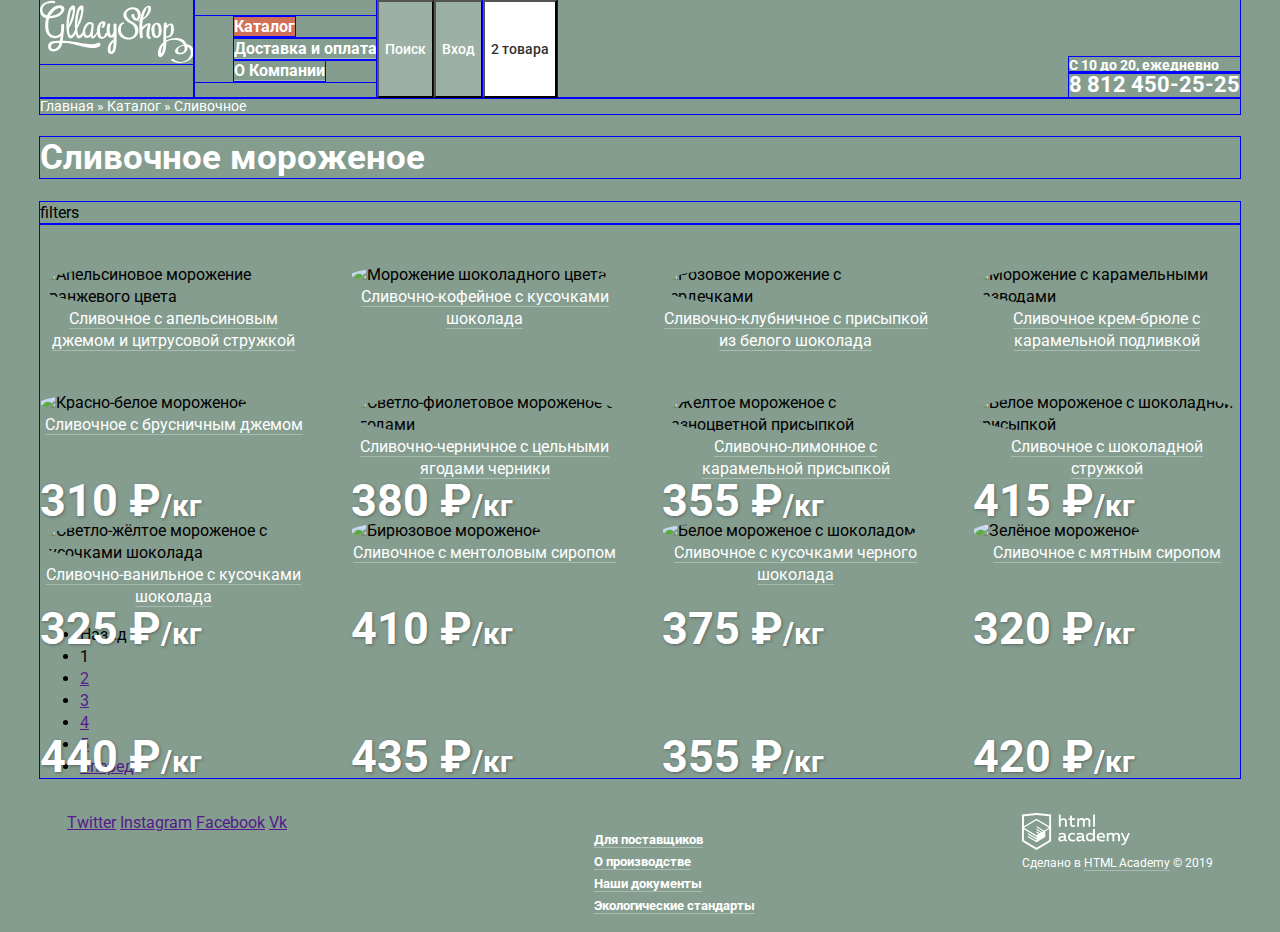
==== catalog.html @ d1e41a32 "изменил расположение пунктов товара" ====
<!DOCTYPE html>
<html lang="ru">

  <head>
    <meta charset="utf-8">
    <title>HTML Academy: Глейси</title>
    <link rel="stylesheet" href="css/normalize.css">
    <link rel="stylesheet" href="css/style.css">
    <link rel="stylesheet" href="https://fonts.googleapis.com/css?family=Roboto:400,500,700&display=swap">
  </head>

  <body>

    <header class="header">
      <div class="header-top">
        <a href="index.html"><img class="logo" src="img/logo.svg" alt="Глейси"></a>
        <nav class="main-menu">
          <ul class="menu-list">
            <li class="menu-item">
              <a class="active" href="">Каталог</a>
              <ul class="menu-sub-list  visually-hidden">
                <li class="menu-sub-item"><a href="">Новинки</a></li>
                <li class="menu-sub-item"><a class="active">Сливочное</a></li>
                <li class="menu-sub-item"><a href="">Щербеты</a></li>
                <li class="menu-sub-item"><a href="">Фруктовый лед</a></li>
                <li class="menu-sub-item"><a href="">Мелорин</a></li>
              </ul>
            </li>
            <li class="menu-item"><a href="">Доставка и оплата</a></li>
            <li class="menu-item"><a href="">О Компании</a></li>
          </ul>
        </nav>

        <button class="header-button" type="button">Поиск</button>
        <div class="visually-hidden">
          <form name="search" method="GET" action="https://echo.htmlacademy.ru">
            <label class="visually-hidden" for="search">
              Поиск:
            </label>
            <input class="input-field" type="search" name="search" placeholder="Крем-брюле" id="search">
            <button class="visually-hidden">Найти</button>
          </form>
        </div>

        <button class="header-button auth-button" type="button">Вход</button>
        <div class="visually-hidden">
          <form name="auth" method="POST" action="https://echo.htmlacademy.ru">
            <label class="visually-hidden" for="auth-email">Email:</label>
            <input class="input-field" type="email" name="email" placeholder="email@example.com" id="auth-email" required>
            
            <label class="visually-hidden" for="auth-password">Пароль:</label>
            <input class="input-field" type="password" name="password" placeholder="••••••••" id="auth-password" required>
            
            <button>Войти</button>

            <a class="link-black" href="">Забыли пароль?</a>
            <a class="link-black" href="">Новая регистрация</a>
          </form>
        </div>

        <button class="header-button basket-button not-empty" type="button">2 товара</button>

        <div class="visually-hidden">
            <table>
              <tbody>
                <tr>
                  <td><button type="button">Удалить</button></td>
                  <td>Пломбир с апельсиновым джемом</td>
                  <td>1,5 кг х 200 руб.</td>
                  <td>300 руб.</td>
                </tr>
                <tr>
                  <td><button type="button">Удалить</button></td>
                  <td>Клубничный пломбир с присыпкой из белого шоколада</td>
                  <td>1,5 кг х 300 руб.</td>
                  <td>450 руб.</td>
                </tr>
              </tbody>
              <tfoot>
                <tr>
                  <th scope="row" colspan="3">Итого:</th>
                  <td>750 руб.</td>
                </tr>
              </tfoot>
            </table>
            <a href="">Оформить заказ</a>
        </div>

      </div>
      
        <div class="work-info">
          <p class="work-time">С 10 до 20, ежедневно</p>
          <p class="work-phone"><a href="tel:88124502525">8 812 450-25-25</a></p>
        </div>
      
    </header>

    <main class="main">
      <nav class="breadcrumbs">
        <a class="link" href="index.html">Главная</a> »
        <a class="link" href="">Каталог</a> »
        <a>Сливочное</a>
      </nav>
      <h1 class="title">Сливочное мороженое</h1>

      <section>
        <h2 class="visually-hidden">Фильтры выбора товара</h2>
        filters
      </section>

      <section class="catalog">
        <h2 class="visually-hidden">Выбор сливочного мороженого</h2>
        <ul class="catalog-list">
          <li class="catalog-item">
            <figure class="catalog-position">
              <img src="img/icecreams/1.jpg" width="267" height="267" alt="Апельсиновое морожение оранжевого цвета">
              <figcaption class="item-caption"><a class="link" href="">Сливочное с апельсиновым джемом и цитрусовой стружкой</a></figcaption>
            </figure>
            <div class="item-price">310 ₽<span>/кг</span></div>
          </li>
          <li class="catalog-item">
            <figure class="catalog-position">
              <img src="img/icecreams/2.jpg" width="267" height="267" alt="Морожение шоколадного цвета">
              <figcaption class="item-caption"><a class="link" href="">Сливочно-кофейное с кусочками шоколада</a></figcaption>
            </figure>
            <div class="item-price">380 ₽<span>/кг</span></div>
          </li>
          <li class="catalog-item">
            <figure class="catalog-position">
              <img src="img/icecreams/3.jpg" width="267" height="267" alt="Розовое морожение с сердечками">
              <figcaption class="item-caption"><a class="link" href="">Сливочно-клубничное с присыпкой из белого шоколада</a></figcaption>
            </figure>
            <div class="item-price">355 ₽<span>/кг</span></span></div>
          </li>
          <li class="catalog-item">
            <figure class="catalog-position">
              <img src="img/icecreams/4.jpg" width="267" height="267" alt="Морожение с карамельными разводами">
              <figcaption class="item-caption"><a class="link" href="">Сливочное крем-брюле с карамельной подливкой</a></figcaption>
            </figure>
            <div class="item-price">415 ₽<span>/кг</span></div>
          </li>
          <li class="catalog-item">
            <figure class="catalog-position">
              <img src="img/icecreams/5.jpg" width="267" height="267" alt="Красно-белое мороженое">
              <figcaption class="item-caption"><a class="link" href="">Сливочное с брусничным джемом</a></figcaption>
            </figure>
            <div class="item-price">325 ₽<span>/кг</span></div>
          </li>
          <li class="catalog-item">
            <figure class="catalog-position">
              <img src="img/icecreams/6.jpg" width="267" height="267" alt="Светло-фиолетовое мороженое с ягодами">
              <figcaption class="item-caption"><a class="link" href="">Сливочно-черничное с цельными ягодами черники </a></figcaption>
            </figure>
            <div class="item-price">410 ₽<span>/кг</span></div>
          </li>
          <li class="catalog-item">
            <figure class="catalog-position">
              <img src="img/icecreams/7.jpg" width="267" height="267" alt="Жёлтое мороженое с разноцветной присыпкой">
              <figcaption class="item-caption"><a class="link" href="">Сливочно-лимонное с карамельной присыпкой</a></figcaption>
            </figure>
            <div class="item-price">375 ₽<span>/кг</span></div>
          </li>
          <li class="catalog-item">
            <figure class="catalog-position">
              <img src="img/icecreams/8.jpg" width="267" height="267" alt="Белое мороженое с шоколадной присыпкой">
              <figcaption class="item-caption"><a class="link" href="">Сливочное с шоколадной стружкой</a></figcaption>
            </figure>
            <div class="item-price">320 ₽<span>/кг</span></div>
          </li>
          <li class="catalog-item">
            <figure class="catalog-position">
              <img src="img/icecreams/9.jpg" width="267" height="267" alt="Светло-жёлтое мороженое с кусочками шоколада">
              <figcaption class="item-caption"><a class="link" href="">Сливочно-ванильное с кусочками шоколада</a></figcaption>
            </figure>
            <div class="item-price">440 ₽<span>/кг</span></div>
          </li>
          <li class="catalog-item">
            <figure class="catalog-position">
              <img src="img/icecreams/10.jpg" width="267" height="267" alt="Бирюзовое мороженое">
              <figcaption class="item-caption"><a class="link" href="">Сливочноe с ментоловым сиропом</a></figcaption>
            </figure>
            <div class="item-price">435 ₽<span>/кг</span></div>
          </li>
          <li class="catalog-item">
            <figure class="catalog-position">
              <img src="img/icecreams/11.jpg" width="267" height="267" alt="Белое мороженое с шоколадом">
              <figcaption class="item-caption"><a class="link" href="">Сливочное с кусочками черного шоколада</a></figcaption>
            </figure>
            <div class="item-price">355 ₽<span>/кг</span></div>
          </li>
          <li class="catalog-item">
            <figure class="catalog-position">
              <img src="img/icecreams/12.jpg" width="267" height="267" alt="Зелёное мороженое">
              <figcaption class="item-caption"><a class="link" href="">Сливочное с мятным сиропом</a></figcaption>
            </figure>
            <div class="item-price">420 ₽<span>/кг</span></div>
          </li>
        </ul>

        <ul>
          <li><a>Назад</a></li>
          <li><a>1</a></li>
          <li><a href="">2</a></li>
          <li><a href="">3</a></li>
          <li><a href="">4</a></li>
          <li><a href="">5</a></li>
          <li><a href="">Вперед</a></li>
        </ul>
      </section>
    </main>

    <footer class="footer">
      <div class="social-links">
        <a href="">Twitter</a>
        <a href="">Instagram</a>
        <a href="">Facebook</a>
        <a href="">Vk</a>
      </div>
      <ul class="papers-list">
        <li class="papers-item"><a class="link" href="">Для поставщиков</a></li>
        <li class="papers-item"><a class="link" href="">О производстве</a></li>
        <li class="papers-item"><a class="link" href="">Наши документы</a></li>
        <li class="papers-item"><a class="link" href="">Экологические стандарты</a></li>
      </ul>
      <div class="designed-by">
        <a href="https://htmlacademy.ru/intensive/htmlcss"><img class="htmlacademy-logo" src="img/logo-htmlacademy.svg" width="108" height="39" alt="логотип html academy"></a><br>
        Сделано в <a class="link" href="https://htmlacademy.ru/intensive/htmlcss">HTML Academy</a> © 2019
      </div>
    </footer>

  </body>

</html>
---- css/style.css ----
/* 
Памятка:

1. Позиционирование
2. Блочная модель
3. Типографика
4. Оформление
5. Анимация
6. Разное 
*/

html {
  box-sizing: border-box;
}

body {
  font-family: "Roboto", "Arial", sans-serif;
  font-size: 16px;
  line-height: 22px;

  background-color: #849d8f;
}

.link {
  color: #ffffff;
  text-decoration: none;

  border-bottom: 1px solid rgba(255, 255, 255, 0.3);
}

.link:hover,
.link:active {
  color: #ffbc9e;

  border-bottom: 1px solid rgba(255, 188, 158, 0.3);
}

.link-black {
  color: #323232;
  text-decoration: none;

  border-bottom: 1px solid rgba(50, 50, 50, 0.3);
}

.link-black:hover,
.link-black:active {
  color: #e84d37;

  border-bottom: 1px solid rgba(232, 77, 55, 0.3);
}

*, *::before, *::after {
  box-sizing: inherit;
}

.input-field {
  font-size: 16px;
  line-height: 24px;
  font-weight: bold;
  color: #323232;
  
  border: solid 2px rgba(154, 154, 154, 0.52);
}

.input-field::placeholder {
  font-weight: normal;
  color: #999999;
}

.input-field:focus {
  border: solid 2px rgba(46, 136, 228, 0.52);
}

.visually-hidden:not(:focus):not(:active) {
  position: absolute;

  width: 1px;
  height: 1px;
  margin: -1px;
  border: 0;
  padding: 0;

  white-space: nowrap;

  clip-path: inset(100%);
  clip: rect(0 0 0 0);
  overflow: hidden;
}

.header, 
.main, 
.footer {
  width: 1200px;
  margin: 0 auto;
}
.header *,
main > * {
  outline: 1px solid blue;
}
/* header */


.header {
  display: flex;
  flex-direction: column;
  position: relative;
}

.header-top {
  display: flex;
  
}

.menu-list {
  list-style: none;
}

.menu-item a {
  font-weight: bold;
  line-height: 18px;
  color: #ffffff;
  text-decoration: none;

  border-bottom: 1px solid rgba(255, 255, 255, 0.3);
}

.menu-item a:hover {
  color: #333333;

  background-color: #f7f6f3;
}

.menu-sub-list {
  background-color: #f8f7f4;

  list-style: none;
}

.menu-sub-item a {
  font-size: 14px;
  font-weight: normal;
  line-height: 16px;
  color: #323232;
  text-decoration: none;
  
}

.menu-sub-item a:hover {
  background-color: #fbded7;
}

.menu-sub-item a:active {
  background-color: #f6b5a5;

  text-decoration: none;
}

.menu-sub-item > a {
  font-weight: bold;
}

a.active {
  color: #ffffff;

  border: 0;
  background-color: #d07058;
}

.header-button {
  text-align: right;
  font-size: 14px;
  font-weight: 500;
  line-height: 16px;
  color: #ffffff;

  background-color: rgba(255, 255, 255, 0.2);
}

.header-button:hover {
  color: #323232;

  background-color: #ffffff;  
}

.not-empty {
  color: #323232;

  background-color: #ffffff;
}

.work-info {
  position: absolute;
  bottom: 0;
  right: 0;
}

.work-time {
  margin: 0;
  
  font-size: 14px;
  font-weight: bold;
  line-height: 16px;
  color: #ffffff;
  
}

.work-phone {
  margin: 0;
}

.work-phone a {
  font-size: 22px;
  font-weight: bold;
  line-height: 24px;
  color: #ffffff;
  text-decoration: none;
}

/* main */
.slideshow {

}

.short-banners {
  position: relative;
  display: flex;
  justify-content: space-between;

  margin: 0 27px;
  margin-top: 647px;
}

.raspberry-banner,
.chocolate-banner {
  width: 560px;
  height: 229px;

  color: #ffffff;
  background-repeat: no-repeat;
  background-size: cover;

  border-radius: 15px;
}
.raspberry-banner {
  background-image: url("../img/raspberry.jpg");
}

.chocolate-banner {
  background-image: url("../img/chocolate-powder.jpg");
}

.goods-offer {
  margin: 0 27px;
  
  
}

.catalog-list {
  display: flex;
  justify-content: space-between;
  flex-wrap: wrap;

  margin: 0;
  padding: 0;

  list-style: none;
  
}

.catalog-position {
  margin: 0;

}

.catalog-item {
  position: relative;

  margin: 0;
  margin-top: 40px;
  
  width: 267px;
}

.hit::before {
  content: "";
  position: absolute;
  top: 0;
  left: 0;

  width: 61px;
  height: 61px;

  background-image: url("../img/icons/hit.svg");
  background-repeat: no-repeat;
  background-size: 100%;
}

.catalog-item img {
  border-radius: 50%;
}

.item-caption {
  text-align: center;
}

.item-price {
  position: absolute;
  top: 214px;
  left: 0;

  font-size: 45px;
  font-weight: bold;
  line-height: 45px;
  line-height: 1;
  color: #ffffff;
  text-shadow: 1px 1px 3px rgba(49, 50, 53, 0.5);
}

.item-price span {
  text-shadow: 1px 1px 3px rgba(49, 50, 53, 0.5);
  font-size: 30px;
  font-weight: bold;
  line-height: 45px;
  color: #ffffff;
}

.about-us {
  margin: 0 27px;
  margin-top: 41px;
  padding: 26px 20px;

  border-radius: 15px;
  background-color: #ebddc0;
  background-image: url("../img/waffle.jpg");
  background-repeat: no-repeat;
}

.about-us h1 {
  margin: 0;

  font-size: 24px;
  font-weight: 500;
  line-height: 30px;
  color: #323232;
}

.about-list {
  margin: 0;
  list-style: none;
}

.about-item {
  color: #323232;
}
.blocks {
  display: flex;
  justify-content: space-between;

  margin: 0 27px;
  margin-top: 40px;
}

.blog-news {
  width: 560px;

  border-radius: 15px;
  background-color: #ffffff;
  background-image: url(../img/strawberry.jpg);
  background-repeat: no-repeat;
}

.blog-news h2 {
  font-weight: 500;
  color: #323232;
}

.news-paragraph a {
  font-size: 24px;
  font-weight: bold;
  line-height: 30px;
  color: #323232;
}

.news-paragraph a:hover {
  color: #e84d37;
}

.subscribe-block {
  width: 560px;
  padding: 5px;

  border-radius: 15px;
  background-color: #f8f7f4;
  background-image: url(../img/post.svg);
  background-repeat: no-repeat;
}

.subscribe-content {
  border-radius: 15px;
  background-color: #f8f7f4;
  height: 100%;
}

.subscribe-block p {
  margin: 0;
  font-weight: normal;
  color: #5a5a5a;
}

.feedback h2 {
  font-size: 24px;
  font-weight: 500;
  color: #323232;
}

.contacts {
  margin-top: 40px;

  width: 1200px;
  height: 430px
  ;
  background-image: url("../img/map.jpg");
  background-repeat: no-repeat;
  background-size: cover;
  background-position: center;
}

.action-button {
  font-size: 18px;
  font-weight: bold;
  line-height: 24px;
  color: #fefefe;
  text-shadow: 0px 2px 5px rgba(160, 32, 11, 0.76);
  text-align: center;
  
  border: 0;
  box-shadow: 0px 2px 2px 0 rgba(172, 16, 0, 0.64);
  background-image: linear-gradient(to top, #e74a35, #f26843);
}

.action-button:hover {
  box-shadow: 0px 2px 2px 0 #ac1000;
  background-image: linear-gradient(to bottom, rgba(255, 255, 255, 0.2), rgba(255, 255, 255, 0.2)), linear-gradient(to top, #e74a35, #f26843);
}

.action-button:active {
  box-shadow: inset 0px 2px 2px 0 #942718;
  background-image: linear-gradient(to bottom, rgba(0, 0, 0, 0.07), rgba(0, 0, 0, 0.07)), linear-gradient(to top, #e74a35, #f26843);
}

.breadcrumbs {
  font-size: 14px;
  line-height: 16px;
  color: #ffffff;
}

.title {
  font-size: 35px;
  font-weight: bold;
  line-height: 41px;
  color: #ffffff;
}

/* footer */
footer {
  display: flex;
  justify-content: space-between;

  padding: 0 27px;
  padding-top: 18px;
}

.papers-list {
  list-style: none;
}

.papers-item a {
  font-size: 13px;
  font-weight: bold;
  line-height: 16px;

}

.designed-by {
  font-size: 12px;
  line-height: 16px;
  color: #fefefe;
}

.designed-by a {
  font-size: 12px;
  line-height: 16px;
}
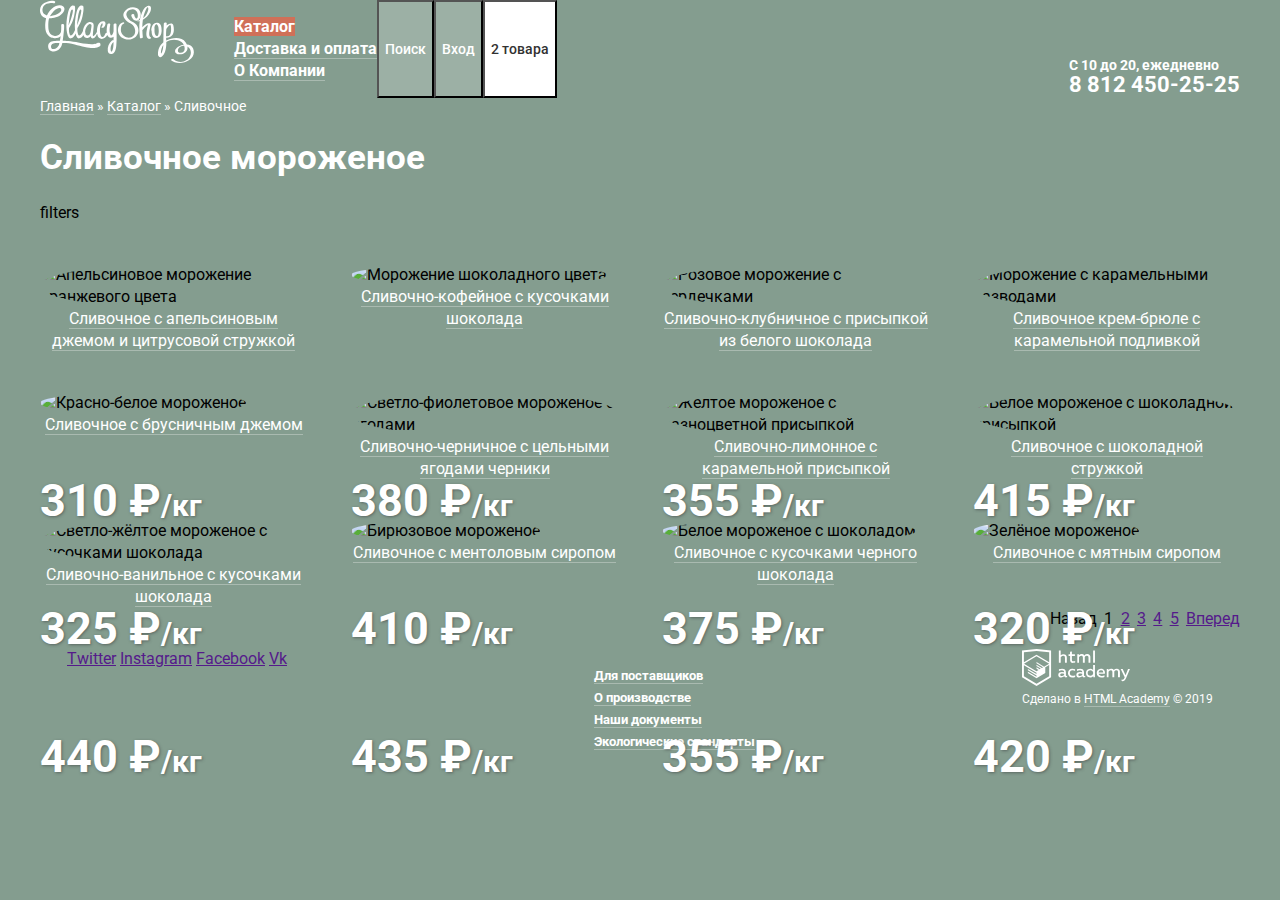
==== commit 2a1f9a5f: "поправил список страниц в каталоге" ====
--- a/catalog.html
+++ b/catalog.html
@@ -110,6 +110,7 @@
 
       <section class="catalog">
         <h2 class="visually-hidden">Выбор сливочного мороженого</h2>
+        
         <ul class="catalog-list">
           <li class="catalog-item">
             <figure class="catalog-position">
@@ -197,7 +198,7 @@
           </li>
         </ul>
 
-        <ul>
+        <ul class="paginator">
           <li><a>Назад</a></li>
           <li><a>1</a></li>
           <li><a href="">2</a></li>
@@ -206,6 +207,7 @@
           <li><a href="">5</a></li>
           <li><a href="">Вперед</a></li>
         </ul>
+
       </section>
     </main>
 
--- a/css/style.css
+++ b/css/style.css
@@ -97,7 +97,7 @@
 }
 .header *,
 main > * {
-  outline: 1px solid blue;
+  /* outline: 1px solid blue; */
 }
 /* header */
 
@@ -427,6 +427,27 @@
   background-position: center;
 }
 
+.catalog {
+  display: flex;
+  flex-direction: column;
+  align-items: flex-end;
+}
+
+.catalog > * {
+  /* outline: 1px solid red; */
+}
+
+.paginator {
+  display: flex;
+  justify-content: space-between;
+
+  margin: 0;
+  padding: 0;
+
+  list-style: none;
+  width: 190px;
+}
+
 .action-button {
   font-size: 18px;
   font-weight: bold;
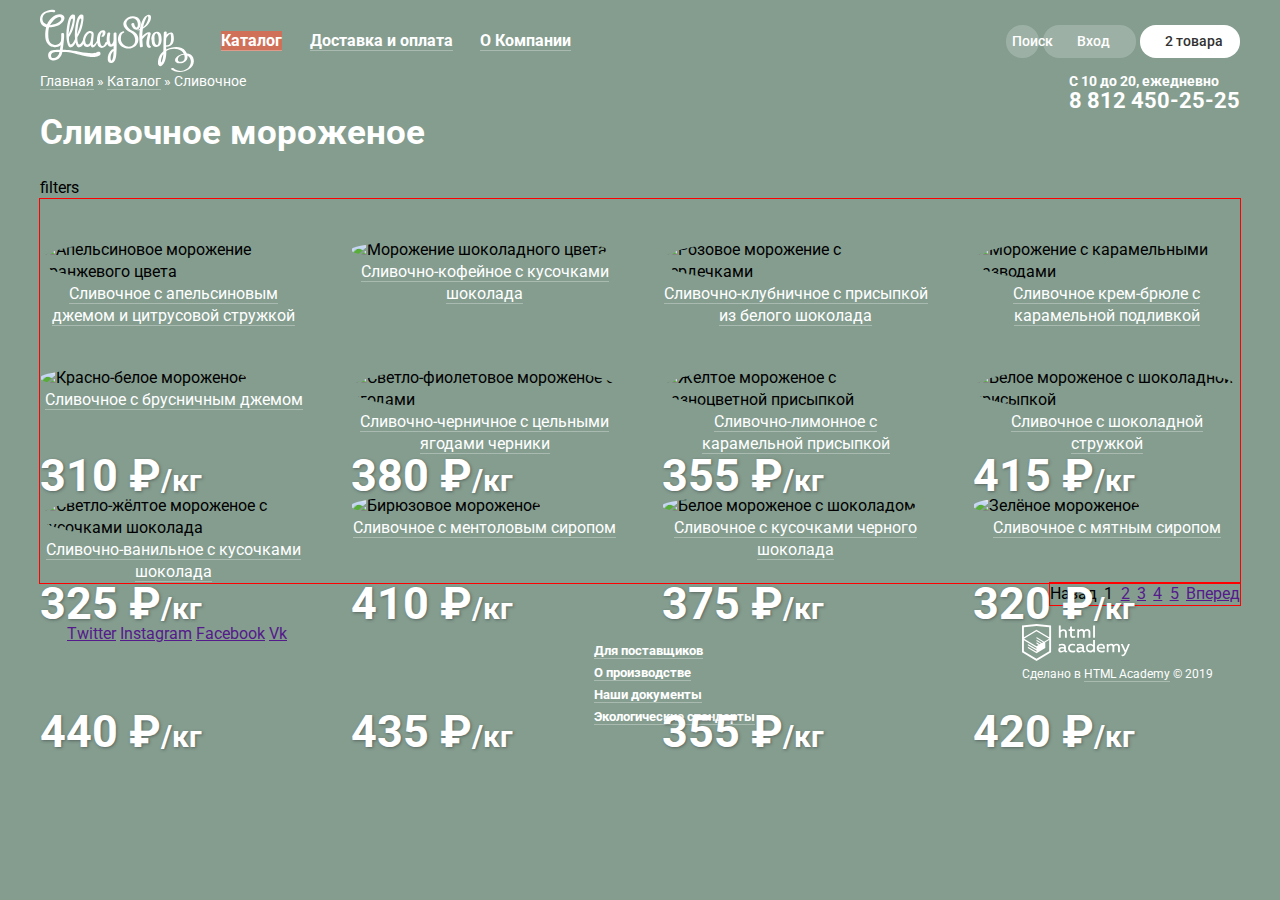
==== commit 0cc7ca2b: "стилизация заголовка" ====
--- a/catalog.html
+++ b/catalog.html
@@ -13,7 +13,7 @@
 
     <header class="header">
       <div class="header-top">
-        <a href="index.html"><img class="logo" src="img/logo.svg" alt="Глейси"></a>
+        <a  class="link-logo" href="index.html"><img class="logo" src="img/logo.svg" alt="Глейси"></a>
         <nav class="main-menu">
           <ul class="menu-list">
             <li class="menu-item">
@@ -31,59 +31,61 @@
           </ul>
         </nav>
 
-        <button class="header-button" type="button">Поиск</button>
-        <div class="visually-hidden">
-          <form name="search" method="GET" action="https://echo.htmlacademy.ru">
-            <label class="visually-hidden" for="search">
-              Поиск:
-            </label>
-            <input class="input-field" type="search" name="search" placeholder="Крем-брюле" id="search">
-            <button class="visually-hidden">Найти</button>
-          </form>
-        </div>
-
-        <button class="header-button auth-button" type="button">Вход</button>
-        <div class="visually-hidden">
-          <form name="auth" method="POST" action="https://echo.htmlacademy.ru">
-            <label class="visually-hidden" for="auth-email">Email:</label>
-            <input class="input-field" type="email" name="email" placeholder="email@example.com" id="auth-email" required>
-            
-            <label class="visually-hidden" for="auth-password">Пароль:</label>
-            <input class="input-field" type="password" name="password" placeholder="••••••••" id="auth-password" required>
-            
-            <button>Войти</button>
-
-            <a class="link-black" href="">Забыли пароль?</a>
-            <a class="link-black" href="">Новая регистрация</a>
-          </form>
-        </div>
-
-        <button class="header-button basket-button not-empty" type="button">2 товара</button>
-
-        <div class="visually-hidden">
-            <table>
-              <tbody>
-                <tr>
-                  <td><button type="button">Удалить</button></td>
-                  <td>Пломбир с апельсиновым джемом</td>
-                  <td>1,5 кг х 200 руб.</td>
-                  <td>300 руб.</td>
-                </tr>
-                <tr>
-                  <td><button type="button">Удалить</button></td>
-                  <td>Клубничный пломбир с присыпкой из белого шоколада</td>
-                  <td>1,5 кг х 300 руб.</td>
-                  <td>450 руб.</td>
-                </tr>
-              </tbody>
-              <tfoot>
-                <tr>
-                  <th scope="row" colspan="3">Итого:</th>
-                  <td>750 руб.</td>
-                </tr>
-              </tfoot>
-            </table>
-            <a href="">Оформить заказ</a>
+        <div class="header-buttons">
+          <button class="header-button search-button" type="button">Поиск</button>
+          <div class="visually-hidden">
+            <form name="search" method="GET" action="https://echo.htmlacademy.ru">
+              <label class="visually-hidden" for="search">
+                Поиск:
+              </label>
+              <input class="input-field" type="search" name="search" placeholder="Крем-брюле" id="search">
+              <button class="visually-hidden">Найти</button>
+            </form>
+          </div>
+
+          <button class="header-button auth-button" type="button">Вход</button>
+          <div class="visually-hidden">
+            <form name="auth" method="POST" action="https://echo.htmlacademy.ru">
+              <label class="visually-hidden" for="auth-email">Email:</label>
+              <input class="input-field" type="email" name="email" placeholder="email@example.com" id="auth-email" required>
+              
+              <label class="visually-hidden" for="auth-password">Пароль:</label>
+              <input class="input-field" type="password" name="password" placeholder="••••••••" id="auth-password" required>
+              
+              <button>Войти</button>
+
+              <a class="link-black" href="">Забыли пароль?</a>
+              <a class="link-black" href="">Новая регистрация</a>
+            </form>
+          </div>
+
+          <button class="header-button basket-button not-empty" type="button">2 товара</button>
+
+          <div class="visually-hidden">
+              <table>
+                <tbody>
+                  <tr>
+                    <td><button type="button">Удалить</button></td>
+                    <td>Пломбир с апельсиновым джемом</td>
+                    <td>1,5 кг х 200 руб.</td>
+                    <td>300 руб.</td>
+                  </tr>
+                  <tr>
+                    <td><button type="button">Удалить</button></td>
+                    <td>Клубничный пломбир с присыпкой из белого шоколада</td>
+                    <td>1,5 кг х 300 руб.</td>
+                    <td>450 руб.</td>
+                  </tr>
+                </tbody>
+                <tfoot>
+                  <tr>
+                    <th scope="row" colspan="3">Итого:</th>
+                    <td>750 руб.</td>
+                  </tr>
+                </tfoot>
+              </table>
+              <a href="">Оформить заказ</a>
+          </div>
         </div>
 
       </div>
@@ -110,7 +112,7 @@
 
       <section class="catalog">
         <h2 class="visually-hidden">Выбор сливочного мороженого</h2>
-        
+
         <ul class="catalog-list">
           <li class="catalog-item">
             <figure class="catalog-position">
--- a/css/style.css
+++ b/css/style.css
@@ -11,6 +11,21 @@
 6. Разное 
 */
 
+/* ---------- Вспомогательные элементы ---------- */
+
+.header *,
+main > * {
+  /* outline: 1px solid blue; */
+}
+
+.catalog > * {
+  outline: 1px solid red;
+}
+
+/* -------------------------------------------------- */
+/* ---------- Общие стили по всему проекту ---------- */
+/* -------------------------------------------------- */
+
 html {
   box-sizing: border-box;
 }
@@ -95,25 +110,77 @@
   width: 1200px;
   margin: 0 auto;
 }
-.header *,
-main > * {
-  /* outline: 1px solid blue; */
-}
-/* header */
-
+
+a.active {
+  color: #ffffff;
+
+  border: 0;
+  background-color: #d07058;
+}
+
+.link-button,
+.action-button {
+  display: inline-block;
+  
+  font-weight: 600;
+
+  text-align: center;
+  color: #ffffff;
+  vertical-align: top;
+  text-decoration: none;
+  text-shadow: 0 2px 5px rgba(160, 32, 11, 0.76);
+
+  background: #f26843;
+  background: linear-gradient(to bottom, #f26843 0%, #e74a35 100%);
+  
+  box-shadow: 0 2px 2px rgba(172, 16, 0, 0.64);
+  border: none;
+
+  cursor: pointer;
+}
+
+.link-button:hover,
+.action-button:hover {
+  background: linear-gradient(to bottom, #f58669 0%, #ec6f5e 100%);
+  box-shadow: 0 2px 2px rgba(172, 16, 0, 1);
+  }
+
+.link-button:active,
+.action-button:active {
+  background: linear-gradient(to bottom, #d84732 0%, #e1613e 100%);
+  box-shadow: inset 0 2px 2px rgba(172, 16, 0, 1);
+}
+
+/* ------------------------------------- */
+/* ---------- Стили заголовка ---------- */
+/* ------------------------------------- */
 
 .header {
   display: flex;
   flex-direction: column;
   position: relative;
+
+  margin-top: 9px;
 }
 
 .header-top {
   display: flex;
-  
-}
-
+  align-items: center;
+}
+
+.link-logo {
+  line-height: 0;
+}
 .menu-list {
+  display: flex;
+  justify-content: space-between;
+
+  margin: 0;
+  padding: 0;
+  margin-left: 27px;
+
+  width: 350px;
+
   list-style: none;
 }
 
@@ -161,27 +228,75 @@
   font-weight: bold;
 }
 
-a.active {
-  color: #ffffff;
-
-  border: 0;
-  background-color: #d07058;
+.header-buttons {
+  position: absolute;
+  right: 0;
 }
 
 .header-button {
+  height: 33px;
+
   text-align: right;
   font-size: 14px;
   font-weight: 500;
   line-height: 16px;
   color: #ffffff;
 
+  border: 0;
+  border-radius: 16px;
   background-color: rgba(255, 255, 255, 0.2);
+
+  cursor: pointer;
 }
 
 .header-button:hover {
   color: #323232;
 
   background-color: #ffffff;  
+}
+
+.search-button {
+  width: 33px;
+
+
+}
+
+.auth-button {
+  width: 93px;
+
+  text-align: center;
+}
+
+.auth-button::before {
+  content: "";
+
+  margin-right: 7px;
+
+  width: 21px;
+  height: 21px;
+
+  background-image: url("../img/icons/entrance.svg");
+  background-repeat: no-repeat;
+  background-position: center center;
+}
+
+.basket-button {
+  width: 100px;
+  
+  text-align: center;
+}
+
+.basket-button::before {
+  content: "";
+
+  margin-right: 8px;
+
+  width: 21px;
+  height: 21px;
+
+  background-image: url("../img/icons/basket.svg");
+  background-repeat: no-repeat;
+  background-position: center center;
 }
 
 .not-empty {
@@ -192,7 +307,7 @@
 
 .work-info {
   position: absolute;
-  bottom: 0;
+  bottom: -41px;
   right: 0;
 }
 
@@ -218,9 +333,42 @@
   text-decoration: none;
 }
 
-/* main */
+/* -------------------------------------------- */
+/* ---------- Стили главной страницы ---------- */
+/* -------------------------------------------- */
+
 .slideshow {
-
+  position: absolute;
+  top: 0;
+
+  z-index: -1;
+}
+
+.slide {
+  width: 1200px;
+  height: 859px;
+
+  text-align: center;
+
+  background-image: url("../img/slide-1.png");
+  background-repeat: no-repeat;
+  background-size: 100%;
+  background-position: top center;
+  
+}
+
+.slide h3 {  
+  position: relative;
+  top: 397px;
+
+  width: 700px;
+  margin: 0 auto;
+  margin-bottom: 27px;
+  
+  font-size: 60px;
+  line-height: 60px;
+  font-weight: 800;
+  color: #ffffff;
 }
 
 .short-banners {
@@ -228,8 +376,7 @@
   display: flex;
   justify-content: space-between;
 
-  margin: 0 27px;
-  margin-top: 647px;
+  margin: 647px 27px 0 27px;
 }
 
 .raspberry-banner,
@@ -427,16 +574,17 @@
   background-position: center;
 }
 
+/* ------------------------------------ */
+/* ---------- Стили каталога ---------- */
+/* ------------------------------------ */
+
+
 .catalog {
   display: flex;
   flex-direction: column;
   align-items: flex-end;
 }
 
-.catalog > * {
-  /* outline: 1px solid red; */
-}
-
 .paginator {
   display: flex;
   justify-content: space-between;
@@ -448,28 +596,16 @@
   width: 190px;
 }
 
-.action-button {
-  font-size: 18px;
-  font-weight: bold;
-  line-height: 24px;
-  color: #fefefe;
-  text-shadow: 0px 2px 5px rgba(160, 32, 11, 0.76);
-  text-align: center;
-  
-  border: 0;
-  box-shadow: 0px 2px 2px 0 rgba(172, 16, 0, 0.64);
-  background-image: linear-gradient(to top, #e74a35, #f26843);
-}
-
-.action-button:hover {
-  box-shadow: 0px 2px 2px 0 #ac1000;
-  background-image: linear-gradient(to bottom, rgba(255, 255, 255, 0.2), rgba(255, 255, 255, 0.2)), linear-gradient(to top, #e74a35, #f26843);
-}
-
-.action-button:active {
-  box-shadow: inset 0px 2px 2px 0 #942718;
-  background-image: linear-gradient(to bottom, rgba(0, 0, 0, 0.07), rgba(0, 0, 0, 0.07)), linear-gradient(to top, #e74a35, #f26843);
-}
+.slide-button {
+  padding: 12px 44px;
+
+  font-size: 31px;
+  line-height: 41px;
+
+  border-radius: 50px;
+}
+
+
 
 .breadcrumbs {
   font-size: 14px;
@@ -484,7 +620,10 @@
   color: #ffffff;
 }
 
-/* footer */
+/* ----------------------------------- */
+/* ---------- Стили подвала ---------- */
+/* ----------------------------------- */
+
 footer {
   display: flex;
   justify-content: space-between;
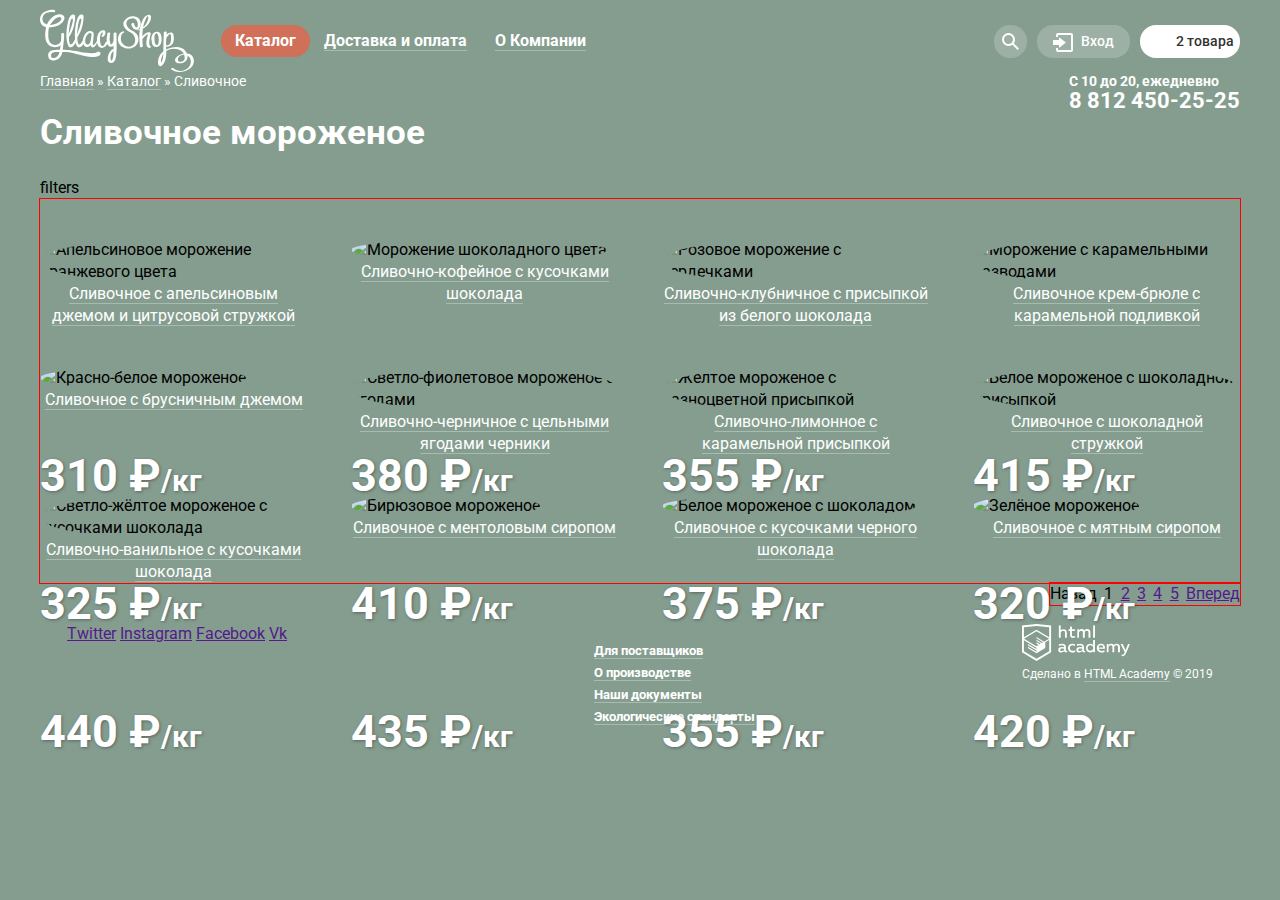
==== commit bfd7d697: "оформление всплывающих окон" ====
--- a/catalog.html
+++ b/catalog.html
@@ -17,8 +17,8 @@
         <nav class="main-menu">
           <ul class="menu-list">
             <li class="menu-item">
-              <a class="active" href="">Каталог</a>
-              <ul class="menu-sub-list  visually-hidden">
+              <a class="active" href=""><span class="menu-link">Каталог</span></a>
+              <ul class="menu-sub-list">
                 <li class="menu-sub-item"><a href="">Новинки</a></li>
                 <li class="menu-sub-item"><a class="active">Сливочное</a></li>
                 <li class="menu-sub-item"><a href="">Щербеты</a></li>
@@ -26,13 +26,13 @@
                 <li class="menu-sub-item"><a href="">Мелорин</a></li>
               </ul>
             </li>
-            <li class="menu-item"><a href="">Доставка и оплата</a></li>
-            <li class="menu-item"><a href="">О Компании</a></li>
+            <li class="menu-item"><a href=""><span class="menu-link">Доставка и оплата</span></a></li>
+            <li class="menu-item"><a href=""><span class="menu-link">О Компании</span></a></li>
           </ul>
         </nav>
 
         <div class="header-buttons">
-          <button class="header-button search-button" type="button">Поиск</button>
+          <button class="header-button search-button" type="button"><span class="visually-hidden">Поиск</span></button>
           <div class="visually-hidden">
             <form name="search" method="GET" action="https://echo.htmlacademy.ru">
               <label class="visually-hidden" for="search">
@@ -44,19 +44,22 @@
           </div>
 
           <button class="header-button auth-button" type="button">Вход</button>
-          <div class="visually-hidden">
+          <div class="auth-block">
             <form name="auth" method="POST" action="https://echo.htmlacademy.ru">
               <label class="visually-hidden" for="auth-email">Email:</label>
-              <input class="input-field" type="email" name="email" placeholder="email@example.com" id="auth-email" required>
+              <input class="input-field auth-email" type="email" name="email" placeholder="email@example.com" id="auth-email" required>
+
+              <label for="auth-password" class="visually-hidden">Пароль:</label>
+              <input class="input-field auth-password" type="password" name="password" placeholder="••••••••" id="auth-password" required>
               
-              <label class="visually-hidden" for="auth-password">Пароль:</label>
-              <input class="input-field" type="password" name="password" placeholder="••••••••" id="auth-password" required>
+              <button class="action-button auth-block-button">Войти</button>
               
-              <button>Войти</button>
-
-              <a class="link-black" href="">Забыли пароль?</a>
-              <a class="link-black" href="">Новая регистрация</a>
+              <div class="auth-block-links">
+                <a class="link-black auth-block-link" href="">Новая регистрация</a>
+                <a class="link-black auth-block-link" href="">Забыли пароль?</a>
+              </div>
             </form>
+            
           </div>
 
           <button class="header-button basket-button not-empty" type="button">2 товара</button>
--- a/css/style.css
+++ b/css/style.css
@@ -179,18 +179,26 @@
   padding: 0;
   margin-left: 27px;
 
-  width: 350px;
+  /* width: 350px; */
 
   list-style: none;
 }
 
+.menu-item {
+  /* padding: 8px 14px; */
+}
+
 .menu-item a {
-  font-weight: bold;
-  line-height: 18px;
+  display: block;
+  padding: 0 14px;
+
+  height: 32px;
+
+  font-weight: bold;
   color: #ffffff;
   text-decoration: none;
 
-  border-bottom: 1px solid rgba(255, 255, 255, 0.3);
+  border-radius: 16px;
 }
 
 .menu-item a:hover {
@@ -199,19 +207,45 @@
   background-color: #f7f6f3;
 }
 
+.menu-link {
+  line-height: 32px;
+  border-bottom: 1px solid rgba(255, 255, 255, 0.3);
+}
+
+a.active .menu-link,
+.menu-item a:hover .menu-link {
+  border-bottom: 0;
+}
+
 .menu-sub-list {
+  display: none;
+  position: absolute;
+
+  margin: 0;
+  padding: 0;
+
+  width: 143px;
+
   background-color: #f8f7f4;
+  border-radius: 5px;
+  box-shadow: 0px 20px 20px 0 rgba(0, 0, 0, 0.4);
 
   list-style: none;
+  overflow: hidden;
+}
+
+.menu-item a:hover + .menu-sub-list,
+.menu-sub-list:hover {
+  display: block;
 }
 
 .menu-sub-item a {
   font-size: 14px;
   font-weight: normal;
-  line-height: 16px;
+  line-height: 28px;
   color: #323232;
   text-decoration: none;
-  
+  border-radius: 0;
 }
 
 .menu-sub-item a:hover {
@@ -224,19 +258,40 @@
   text-decoration: none;
 }
 
-.menu-sub-item > a {
-  font-weight: bold;
+.menu-sub-item:first-child a {
+  font-weight: bold;
+}
+
+.menu-sub-item:first-child::after {
+  display: block;
+  content: "";
+
+  margin-left: 6px;
+  
+  width: 128px;
+  
+  border-bottom: 1px solid rgba(0, 0, 0, 0.2);
 }
 
 .header-buttons {
+  display: flex;
+  justify-content: space-between;
+  align-items: center;
+  
   position: absolute;
   right: 0;
+
+  width: 246px;
 }
 
 .header-button {
+  display: flex;
+  justify-content: center;
+  align-items: center;
+
   height: 33px;
 
-  text-align: right;
+  /* text-align: right; */
   font-size: 14px;
   font-weight: 500;
   line-height: 16px;
@@ -258,7 +313,13 @@
 .search-button {
   width: 33px;
 
-
+  background-image: url("../img/icons/loupe.svg");
+  background-repeat: no-repeat;
+  background-position: center;
+}
+
+.search-button:hover {
+  background-image: url("../img/icons/loupe-black.svg");
 }
 
 .auth-button {
@@ -268,6 +329,7 @@
 }
 
 .auth-button::before {
+  display: inline-block;
   content: "";
 
   margin-right: 7px;
@@ -275,9 +337,73 @@
   width: 21px;
   height: 21px;
 
+  color: #ffffff;
+  background-image: url("../img/icons/entrance-white.svg");
+  background-repeat: no-repeat;
+  background-position: bottom center;
+}
+
+.auth-button:hover::before {
   background-image: url("../img/icons/entrance.svg");
-  background-repeat: no-repeat;
-  background-position: center center;
+}
+
+.auth-block {
+  display: none;
+  position: absolute;
+  top: 35px;
+  right: 109px;
+  
+
+  padding-left: 19px;
+  padding-top: 20px;
+  padding-right: 17px;
+  padding-bottom: 22px;
+  
+  width: 277px;
+  height: 214px;
+
+  border-radius: 5px;
+  box-shadow: 0px 20px 20px 0 rgba(0, 0, 0, 0.4);
+  background-color: #f8f7f4;
+  overflow: hidden;
+
+  z-index: 1;
+}
+
+.auth-email,
+.auth-password {
+  margin-bottom: 20px;
+  padding-left: 14px;
+
+  width: 241px;
+  height: 44px;
+
+  border-radius: 5px;
+  border: solid 1px #d3d3d2;
+  background-color: #ffffff;
+
+}
+
+.auth-block-button {
+  float: left;
+
+  width: 100px;
+  height: 44px;
+
+  border-radius: 22px;
+}
+
+.auth-block-link {
+  margin: 0;
+  margin-bottom: 8px;
+  margin-left: 20px;
+
+  font-size: 13px;
+  line-height: 24px;
+}
+.auth-block:hover,
+.auth-button:hover + .auth-block {
+  display: block;
 }
 
 .basket-button {
@@ -287,6 +413,7 @@
 }
 
 .basket-button::before {
+  display: inline-block;
   content: "";
 
   margin-right: 8px;
@@ -297,6 +424,10 @@
   background-image: url("../img/icons/basket.svg");
   background-repeat: no-repeat;
   background-position: center center;
+}
+
+.basket-button:hover::before {
+  background-image: url("../img/icons/basket-black.svg");
 }
 
 .not-empty {
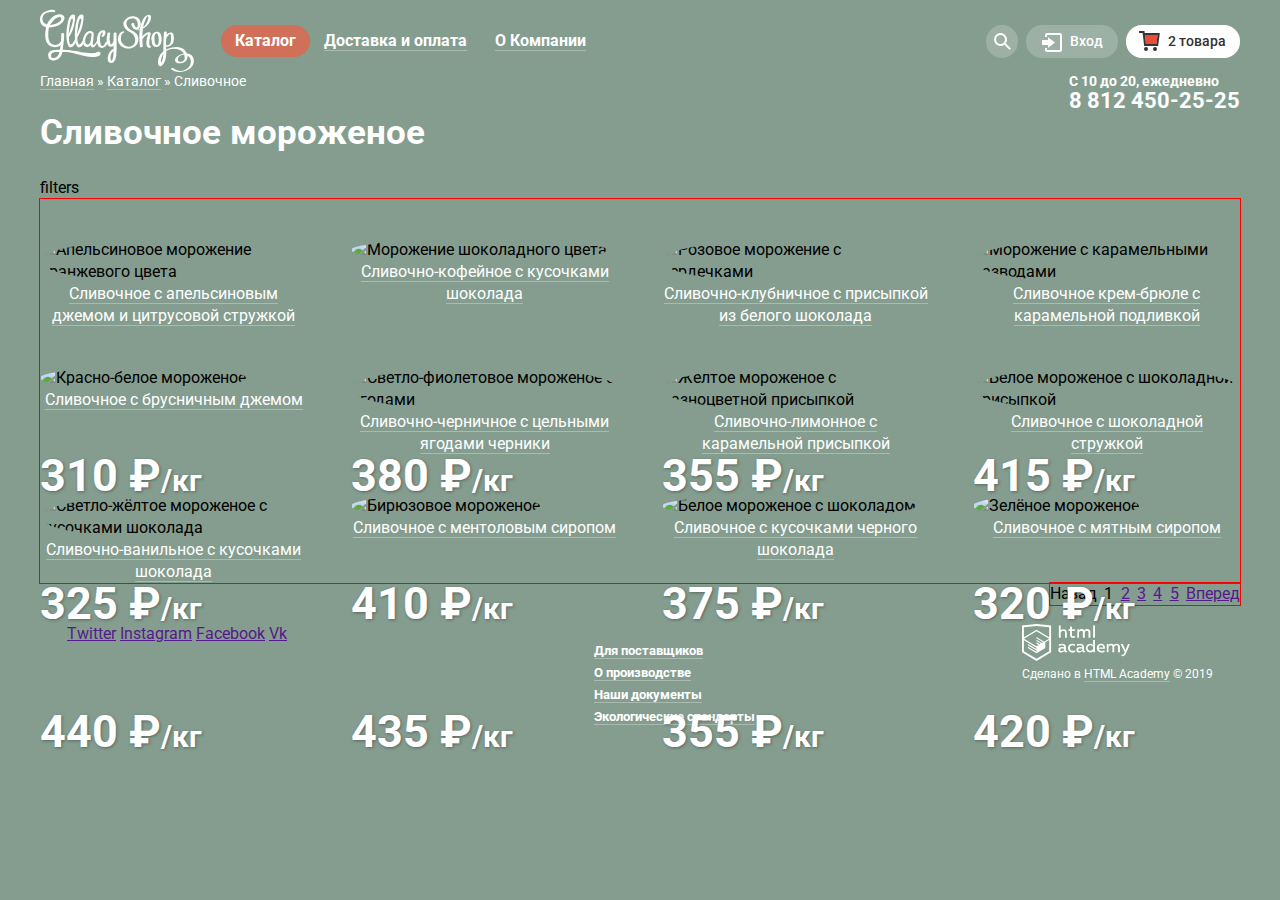
==== commit a61f783d: "поле поиска и иконка корзины с товаром" ====
--- a/catalog.html
+++ b/catalog.html
@@ -32,13 +32,14 @@
         </nav>
 
         <div class="header-buttons">
+          
           <button class="header-button search-button" type="button"><span class="visually-hidden">Поиск</span></button>
-          <div class="visually-hidden">
+          <div class="search-block">
             <form name="search" method="GET" action="https://echo.htmlacademy.ru">
               <label class="visually-hidden" for="search">
                 Поиск:
               </label>
-              <input class="input-field" type="search" name="search" placeholder="Крем-брюле" id="search">
+              <input class="input-field search-field" type="search" name="search" placeholder="Крем-брюле" id="search">
               <button class="visually-hidden">Найти</button>
             </form>
           </div>
--- a/css/style.css
+++ b/css/style.css
@@ -221,6 +221,8 @@
   display: none;
   position: absolute;
 
+  top: 51px;
+
   margin: 0;
   padding: 0;
 
@@ -275,13 +277,13 @@
 
 .header-buttons {
   display: flex;
-  justify-content: space-between;
+  justify-content: flex-end;
   align-items: center;
   
   position: absolute;
   right: 0;
 
-  width: 246px;
+  width: 262px;
 }
 
 .header-button {
@@ -289,9 +291,10 @@
   justify-content: center;
   align-items: center;
 
+  margin-left: 8px;
+
   height: 33px;
-
-  /* text-align: right; */
+  
   font-size: 14px;
   font-weight: 500;
   line-height: 16px;
@@ -322,6 +325,41 @@
   background-image: url("../img/icons/loupe-black.svg");
 }
 
+.search-block {
+  display: none;
+  position: absolute;
+  top: 36px;
+  right: 206px;
+
+  padding: 20px 15px;
+
+  width: 341px;
+  height: 84px;
+
+  border-radius: 5px;
+  box-shadow: 0px 20px 20px 0 rgba(0, 0, 0, 0.4);
+  background-color: #f8f7f4;
+
+  z-index: 1;
+}
+
+.search-block:hover,
+.search-button:hover + .search-block {
+  display: block;
+}
+
+.search-field {
+  margin-bottom: 20px;
+  padding-left: 14px;
+
+  width: 311px;
+  height: 44px;
+
+  border-radius: 5px;
+  border: solid 1px #d3d3d2;
+  background-color: #ffffff;
+}
+
 .auth-button {
   width: 93px;
 
@@ -350,7 +388,7 @@
 .auth-block {
   display: none;
   position: absolute;
-  top: 35px;
+  top: 36px;
   right: 109px;
   
 
@@ -431,9 +469,26 @@
 }
 
 .not-empty {
+  width: 117px;
+
   color: #323232;
 
   background-color: #ffffff;
+}
+
+.not-empty:hover::before,
+.not-empty::before {
+  display: inline-block;
+  content: "";
+
+  margin-right: 8px;
+
+  width: 21px;
+  height: 21px;
+
+  background-image: url("../img/icons/basket-red.svg");
+  background-repeat: no-repeat;
+  background-position: center center;
 }
 
 .work-info {
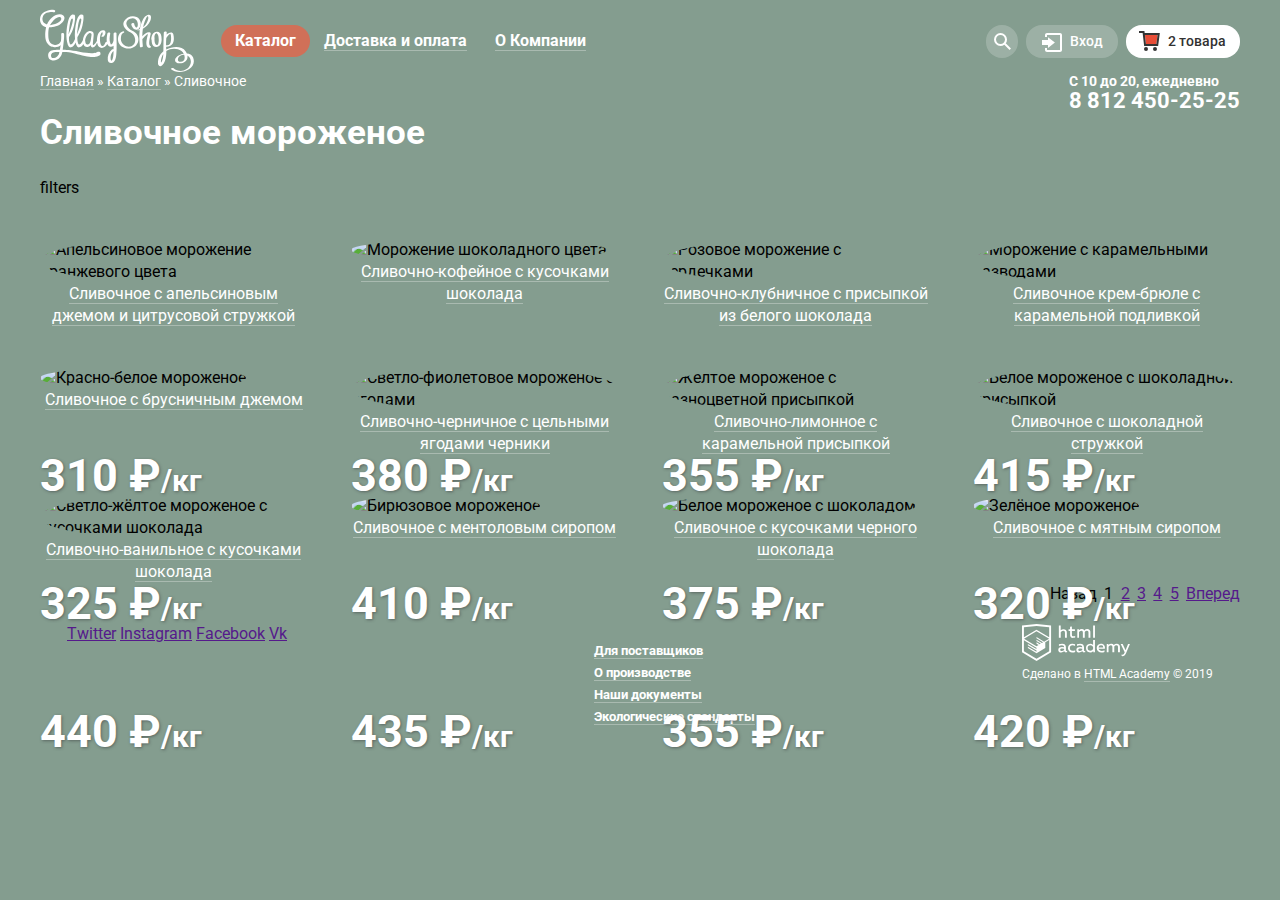
==== commit 9ece8cb9: "блок товаров в корзине" ====
--- a/catalog.html
+++ b/catalog.html
@@ -65,30 +65,31 @@
 
           <button class="header-button basket-button not-empty" type="button">2 товара</button>
 
-          <div class="visually-hidden">
+          <div class="basket-block">
               <table>
                 <tbody>
                   <tr>
-                    <td><button type="button">Удалить</button></td>
+                    <td><button class="basket-del" type="button"><span class="visually-hidden">Удалить</span></button></td>
+                    <td><img class="basket-image" src="./img/icecreams/1.jpg" width="33" height="33"></td>
                     <td>Пломбир с апельсиновым джемом</td>
-                    <td>1,5 кг х 200 руб.</td>
+                    <td>1,5 кг х <span class="price">200 руб.</span></td>
                     <td>300 руб.</td>
                   </tr>
                   <tr>
-                    <td><button type="button">Удалить</button></td>
+                    <td><button class="basket-del" type="button"><span class="visually-hidden">Удалить</span></button></td>
+                    <td><img class="basket-image" src="./img/icecreams/3.jpg" width="33" height="33"></td>
                     <td>Клубничный пломбир с присыпкой из белого шоколада</td>
-                    <td>1,5 кг х 300 руб.</td>
+                    <td>1,5 кг х <span class="price">300 руб.</span></td>
                     <td>450 руб.</td>
                   </tr>
                 </tbody>
                 <tfoot>
                   <tr>
-                    <th scope="row" colspan="3">Итого:</th>
-                    <td>750 руб.</td>
+                    <th scope="row" colspan="5">Итого: 750 руб.</th>
                   </tr>
                 </tfoot>
               </table>
-              <a href="">Оформить заказ</a>
+              <a class="action-button basket-block-button" href="">Оформить заказ</a>
           </div>
         </div>
 
--- a/css/style.css
+++ b/css/style.css
@@ -19,7 +19,7 @@
 }
 
 .catalog > * {
-  outline: 1px solid red;
+  /* outline: 1px solid red; */
 }
 
 /* -------------------------------------------------- */
@@ -336,6 +336,7 @@
   width: 341px;
   height: 84px;
 
+  
   border-radius: 5px;
   box-shadow: 0px 20px 20px 0 rgba(0, 0, 0, 0.4);
   background-color: #f8f7f4;
@@ -489,6 +490,94 @@
   background-image: url("../img/icons/basket-red.svg");
   background-repeat: no-repeat;
   background-position: center center;
+}
+
+.basket-block {
+  display: none;
+  
+  position: absolute;
+  top: 36px;
+  
+  padding-top: 20px;
+  padding-left: 15px;
+  padding-right: 14px;
+  
+  width: 539px;
+  height: 242px;
+  
+  text-align: right;
+  border-radius: 5px;
+  box-shadow: 0px 20px 20px 0 rgba(0, 0, 0, 0.4);
+  background-color: #f8f7f4;
+  
+  z-index: 1;
+}
+
+.basket-block:hover,
+.basket-button:hover + .basket-block {
+  display: block;
+}
+
+.basket-block table {
+  border-spacing: 0 10px;
+  text-align: left;
+}
+
+.basket-block td {
+    padding-right: 15px;
+}
+
+.basket-block tr td:nth-child(3) {
+  width: 235px;
+}
+
+.basket-del {
+  width: 11px;
+  height: 11px;
+  
+  border: 0;
+  background: none;
+  
+  background-image: url("../img/icons/cross-small.svg");
+  background-repeat: no-repeat;
+  background-position: center;
+  
+  cursor: pointer;
+}
+
+.basket-block tbody td {
+  font-size: 13px;
+  line-height: 16px;
+  color: #323232;
+}
+
+.basket-image {
+  border-radius: 50%;
+}
+
+.basket-block .price {
+  color: #999999;
+}
+
+.basket-block tfoot {
+  font-weight: bold;
+  
+}
+
+.basket-block th {
+  padding-top: 17px;
+  text-align: right;
+  
+  border-top: 1px solid #cacac7;
+}
+
+.basket-block-button {
+  width: 170px;
+  height: 44px;
+  
+  line-height: 44px;
+  
+  border-radius: 22px;
 }
 
 .work-info {
@@ -760,6 +849,83 @@
   background-position: center;
 }
 
+.feedback {
+  position: absolute;
+  top: 337px;
+  left: 381px;
+
+  padding-top: 20px;
+  padding-left: 24px;
+
+  width: 478px;
+  height: 443px;
+
+  border-radius: 10px;
+  background-color: #f8f7f4;
+
+  z-index: 1;
+}
+
+.feedback h2 {
+  margin: 0;
+  margin-bottom: 20px;
+  padding: 0;
+
+  font-size: 24px;
+  font-weight: 500;
+  line-height: 28px;
+  color: #323232;
+}
+
+.close-button {
+  position: absolute;
+  top: 17px;
+  right: 17px;
+
+  width: 18px;
+  height: 18px;
+
+  border: 0;
+  background: none;
+  background-image: url("../img/icons/cross-big.svg");
+  background-repeat: no-repeat;
+  background-position: center;
+  cursor: pointer;
+}
+
+.feedback-text {
+  margin-bottom: 20px;
+  padding-left: 14px;
+
+  width: 267px;
+  height: 44px;
+
+  border-radius: 5px;
+  border: solid 1px rgba(178, 178, 178, 0.52);
+}
+
+.feedback-textarea {
+  padding-left: 14px;
+
+  width: 428px;
+  height: 155px;
+
+  border-radius: 5px;
+  border: solid 1px rgba(178, 178, 178, 0.52);
+
+  resize: none;
+}
+
+.feedback-send {
+  position: absolute;
+  bottom: 27px;
+  right: 25px;
+  
+  width: 139px;
+  height: 44px;
+
+  border-radius: 22px;
+}
 /* ------------------------------------ */
 /* ---------- Стили каталога ---------- */
 /* ------------------------------------ */
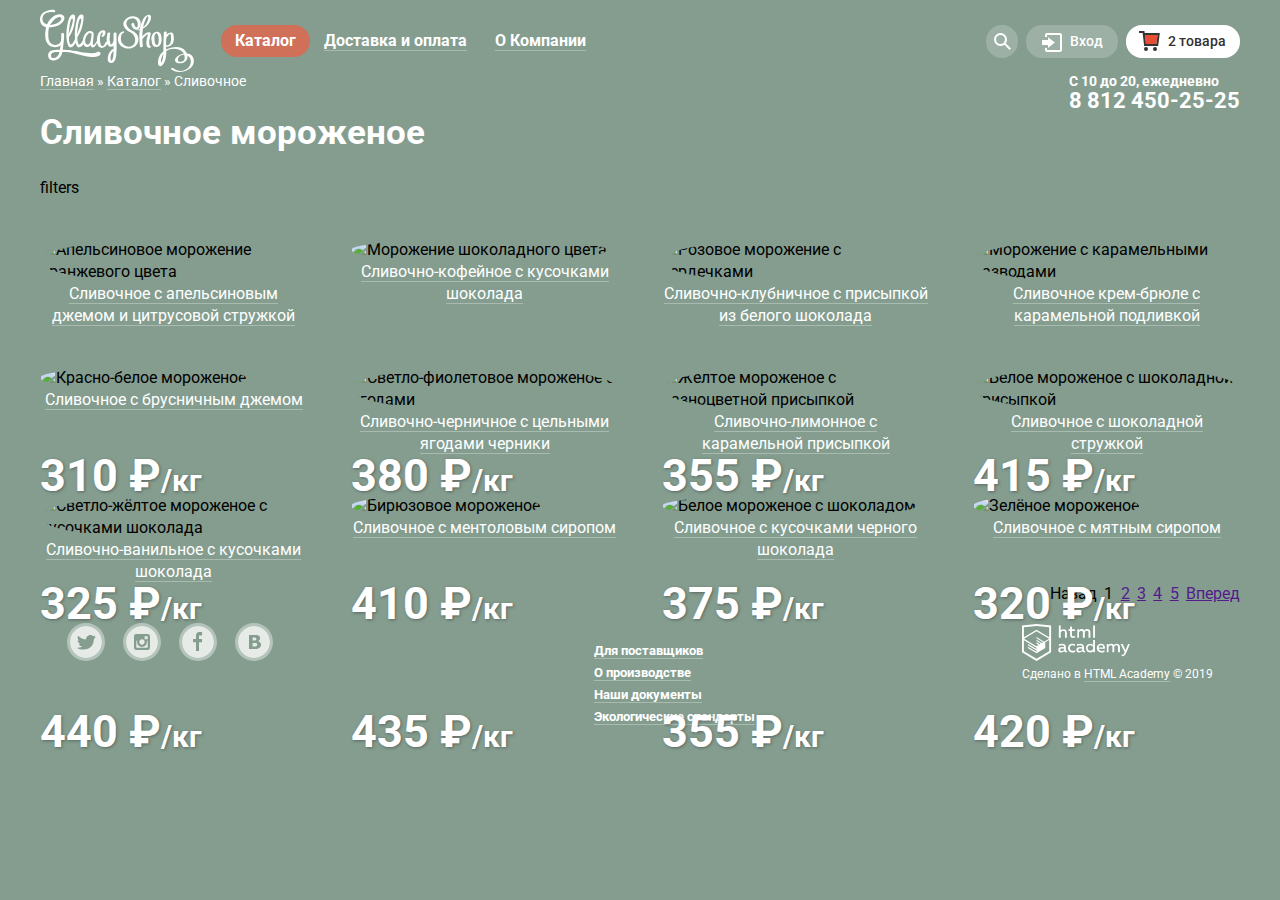
==== commit 01020b04: "ссылки на соцсети" ====
--- a/catalog.html
+++ b/catalog.html
@@ -17,13 +17,13 @@
         <nav class="main-menu">
           <ul class="menu-list">
             <li class="menu-item">
-              <a class="active" href=""><span class="menu-link">Каталог</span></a>
+              <a class="active"><span class="menu-link">Каталог</span></a>
               <ul class="menu-sub-list">
-                <li class="menu-sub-item"><a href="">Новинки</a></li>
+                <li class="menu-sub-item"><a href="catalog.html">Новинки</a></li>
                 <li class="menu-sub-item"><a class="active">Сливочное</a></li>
-                <li class="menu-sub-item"><a href="">Щербеты</a></li>
-                <li class="menu-sub-item"><a href="">Фруктовый лед</a></li>
-                <li class="menu-sub-item"><a href="">Мелорин</a></li>
+                <li class="menu-sub-item"><a href="catalog.html">Щербеты</a></li>
+                <li class="menu-sub-item"><a href="catalog.html">Фруктовый лед</a></li>
+                <li class="menu-sub-item"><a href="catalog.html">Мелорин</a></li>
               </ul>
             </li>
             <li class="menu-item"><a href=""><span class="menu-link">Доставка и оплата</span></a></li>
@@ -220,10 +220,10 @@
 
     <footer class="footer">
       <div class="social-links">
-        <a href="">Twitter</a>
-        <a href="">Instagram</a>
-        <a href="">Facebook</a>
-        <a href="">Vk</a>
+        <a href=""><span class="visually-hidden">Twitter</span></a>
+        <a href=""><span class="visually-hidden">Instagram</span></a>
+        <a href=""><span class="visually-hidden">Facebook</span></a>
+        <a href=""><span class="visually-hidden">Vk</span></a>
       </div>
       <ul class="papers-list">
         <li class="papers-item"><a class="link" href="">Для поставщиков</a></li>
--- a/css/style.css
+++ b/css/style.css
@@ -831,12 +831,6 @@
   color: #5a5a5a;
 }
 
-.feedback h2 {
-  font-size: 24px;
-  font-weight: 500;
-  color: #323232;
-}
-
 .contacts {
   margin-top: 40px;
 
@@ -849,10 +843,24 @@
   background-position: center;
 }
 
+.feedback-wrapper {
+  /* display: flex; */
+  display: none;
+  justify-content: center;
+  align-items: center;
+
+  position: fixed;
+  top: 0;
+  left: 0;
+
+  width: 100vw;
+  height: 100vh;
+
+  z-index: 1;
+}
+
 .feedback {
-  position: absolute;
-  top: 337px;
-  left: 381px;
+  position: relative;
 
   padding-top: 20px;
   padding-left: 24px;
@@ -920,7 +928,7 @@
   position: absolute;
   bottom: 27px;
   right: 25px;
-  
+
   width: 139px;
   height: 44px;
 
@@ -984,6 +992,35 @@
   padding-top: 18px;
 }
 
+.social-links a {
+  display: inline-block;
+  margin-right: 14px;
+
+  width: 38px;
+  height: 38px;
+
+  border: 3px solid rgba(255, 255, 255, 0.5);
+  border-radius: 50%;
+
+  background-repeat: no-repeat;
+  background-size: contain;
+  background-position: center;
+  opacity: 0.8;
+}
+
+.social-links a:nth-child(1) {
+  background-image: url("../img/icons/twitter.svg");
+}
+.social-links a:nth-child(2) {
+  background-image: url("../img/icons/instagram.svg");
+}
+.social-links a:nth-child(3) {
+  background-image: url("../img/icons/fb.svg");
+}
+.social-links a:nth-child(4) {
+  background-image: url("../img/icons/vk.svg");
+}
+
 .papers-list {
   list-style: none;
 }
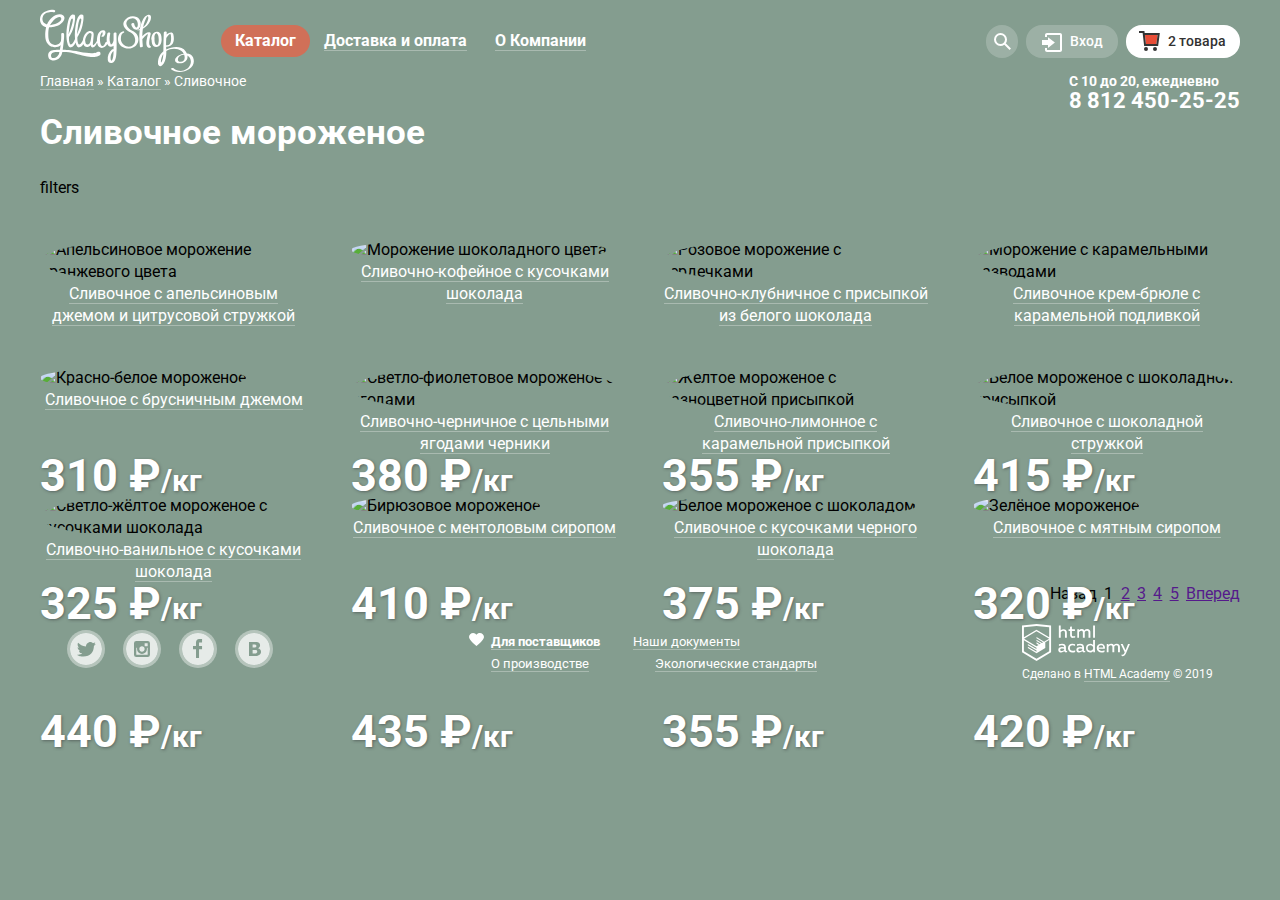
==== commit 4b4f05da: "начал стилизацию футера" ====
--- a/catalog.html
+++ b/catalog.html
@@ -227,8 +227,8 @@
       </div>
       <ul class="papers-list">
         <li class="papers-item"><a class="link" href="">Для поставщиков</a></li>
+        <li class="papers-item"><a class="link" href="">Наши документы</a></li>
         <li class="papers-item"><a class="link" href="">О производстве</a></li>
-        <li class="papers-item"><a class="link" href="">Наши документы</a></li>
         <li class="papers-item"><a class="link" href="">Экологические стандарты</a></li>
       </ul>
       <div class="designed-by">
--- a/css/style.css
+++ b/css/style.css
@@ -179,13 +179,7 @@
   padding: 0;
   margin-left: 27px;
 
-  /* width: 350px; */
-
   list-style: none;
-}
-
-.menu-item {
-  /* padding: 8px 14px; */
 }
 
 .menu-item a {
@@ -987,9 +981,11 @@
 footer {
   display: flex;
   justify-content: space-between;
+  align-items: center;
 
   padding: 0 27px;
   padding-top: 18px;
+  padding-bottom: 26px;
 }
 
 .social-links a {
@@ -1022,14 +1018,43 @@
 }
 
 .papers-list {
+  display: flex;
+  flex-wrap: wrap;
+  margin: 0;
+  padding: 0;
+
+  width: 327px;
   list-style: none;
+}
+
+.papers-item {
+  width: 50%;
 }
 
 .papers-item a {
   font-size: 13px;
+  font-weight: normal;
+  line-height: 16px;
+}
+
+.papers-item:first-child a {
   font-weight: bold;
-  line-height: 16px;
-
+}
+.papers-item:first-child {
+  margin-left: -22px;
+}
+.papers-item:first-child::before {
+  content: "";
+  display: inline-block;
+
+  margin-right: 7px;
+  width: 15px;
+  height: 13px;
+
+  background-image: url("../img/icons/heart.svg");
+  background-repeat: no-repeat;
+  background-position: center;
+  background-size: contain;
 }
 
 .designed-by {
